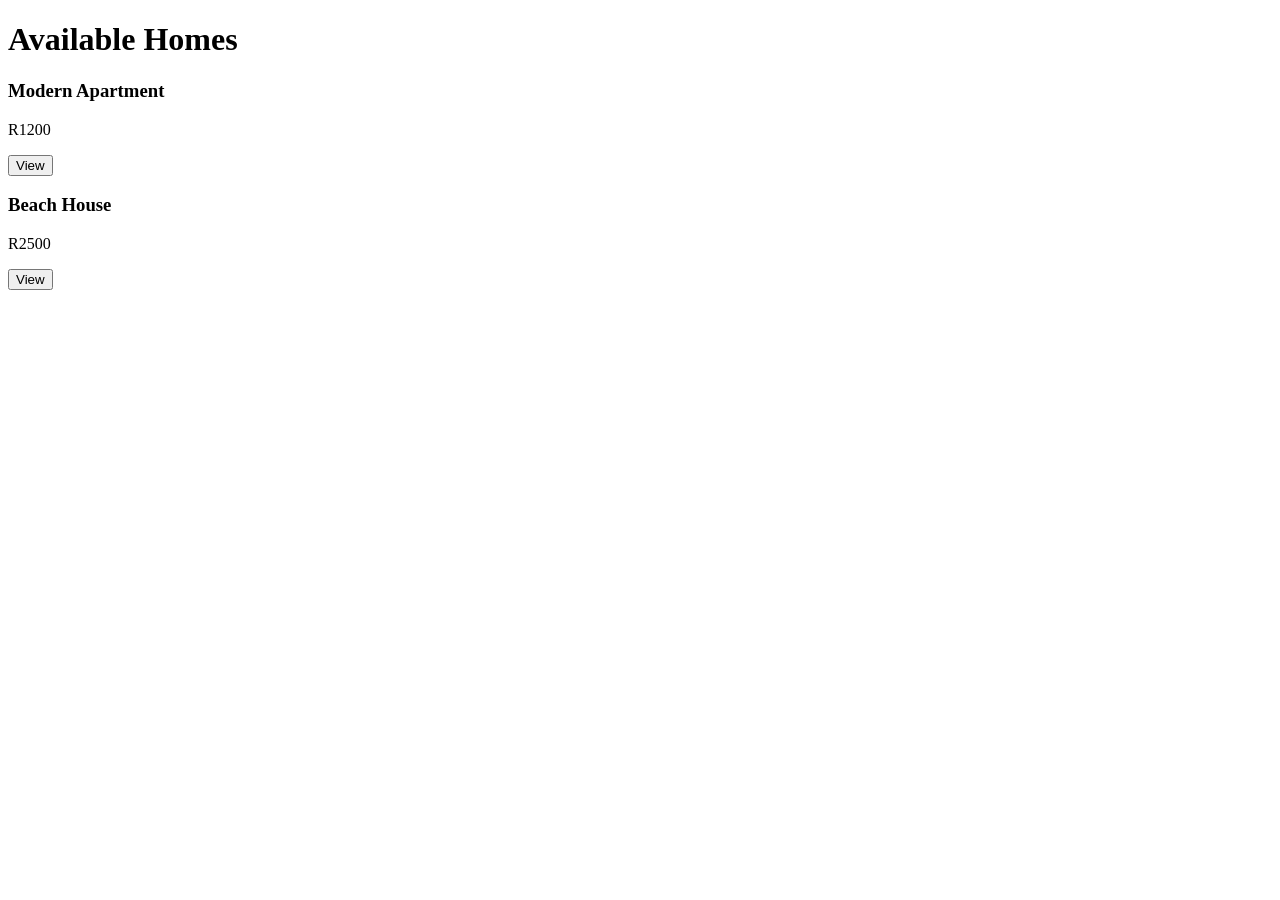
==== Test/index.html @ 42f42791 "home-details" ====
<!DOCTYPE html>
<html>
<head>
  <title>Homes</title>
</head>
<body>

  <h1>Available Homes</h1>
  <div id="list"></div>

  <script>
    const houses = [
      { id: 1, title: "Modern Apartment", price: 1200 },
      { id: 2, title: "Beach House", price: 2500 }
    ];

    const list = document.getElementById("list");

    houses.forEach(house => {
      const div = document.createElement("div");

      div.innerHTML = `
        <h3>${house.title}</h3>
        <p>R${house.price}</p>
        <button onclick="viewHouse(${house.id})">View</button>
      `;

      list.appendChild(div);
    });

    function viewHouse(id) {
      // Redirect to new page with ID in URL
      window.location.href = `house.html?id=${id}`;
    }
  </script>

</body>
</html>
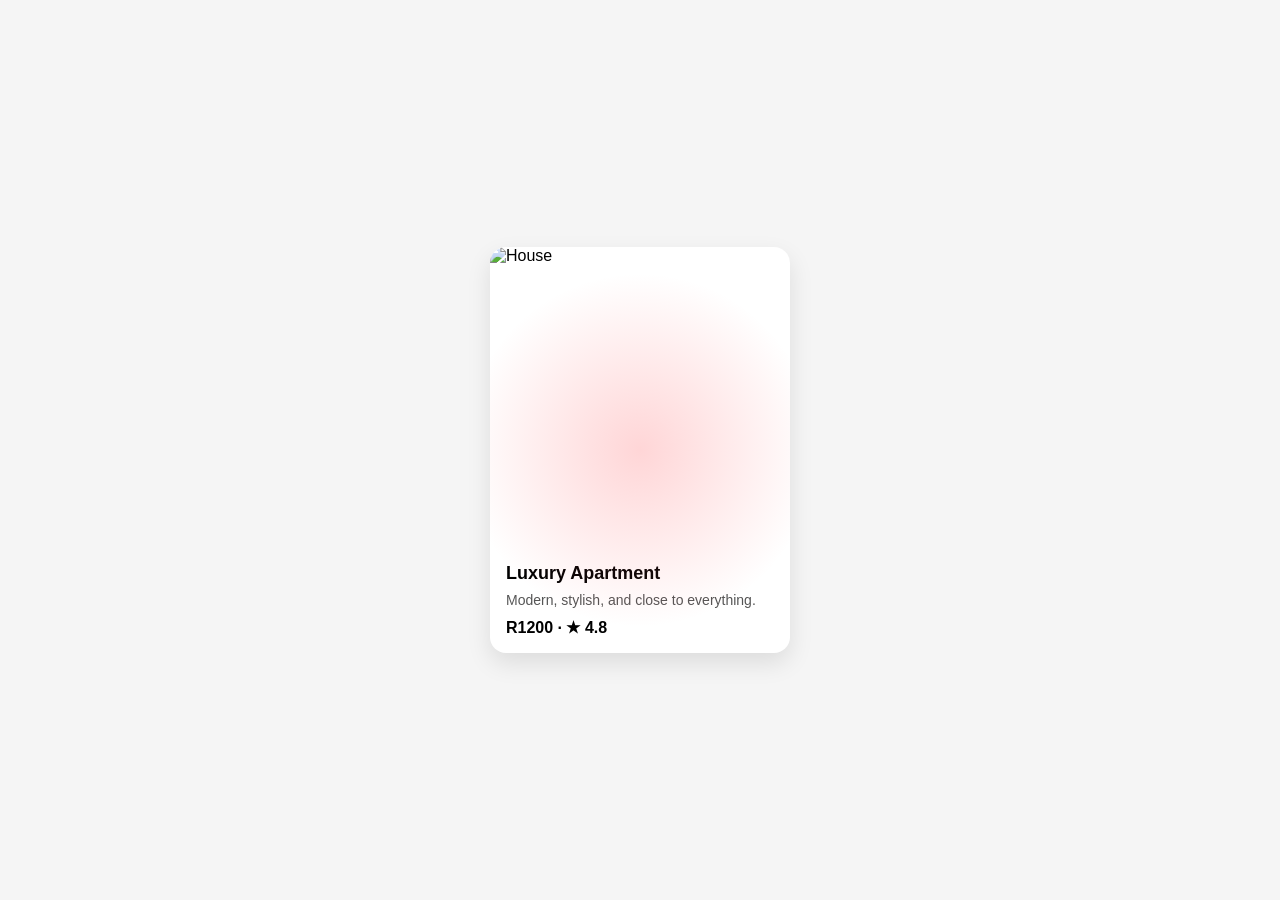
==== commit 4380170e: "Bottom tabs" ====
--- a/Test/index.html
+++ b/Test/index.html
@@ -1,38 +1,94 @@
+
 <!DOCTYPE html>
-<html>
+<html lang="en">
 <head>
-  <title>Homes</title>
+  <meta charset="UTF-8">
+  <title>Always Glow Card</title>
+
+  <style>
+    * {
+      box-sizing: border-box;
+      margin: 0;
+      padding: 0;
+      font-family: Arial, sans-serif;
+    }
+
+    body {
+      background: #f5f5f5;
+      display: flex;
+      justify-content: center;
+      align-items: center;
+      height: 100vh;
+    }
+
+    .card {
+      position: relative;
+      width: 300px;
+      border-radius: 16px;
+      overflow: hidden;
+      background: white;
+      box-shadow: 0 10px 25px rgba(0,0,0,0.1);
+    }
+
+    /* 🔥 Always-on glow */
+    .card::before {
+      content: "";
+      position: absolute;
+      inset: 0;
+      background: radial-gradient(
+        circle at center,
+        rgba(255, 90, 95, 0.25),
+        transparent 70%
+      );
+      pointer-events: none;
+    }
+
+    .image-container {
+      width: 100%;
+      aspect-ratio: 1 / 1;
+      overflow: hidden;
+    }
+
+    .image-container img {
+      width: 100%;
+      height: 100%;
+      object-fit: cover;
+    }
+
+    .content {
+      padding: 16px;
+    }
+
+    .title {
+      font-size: 18px;
+      font-weight: bold;
+      margin-bottom: 8px;
+    }
+
+    .description {
+      font-size: 14px;
+      color: #555;
+      margin-bottom: 10px;
+    }
+
+    .price {
+      font-weight: bold;
+    }
+  </style>
 </head>
+
 <body>
 
-  <h1>Available Homes</h1>
-  <div id="list"></div>
-
-  <script>
-    const houses = [
-      { id: 1, title: "Modern Apartment", price: 1200 },
-      { id: 2, title: "Beach House", price: 2500 }
-    ];
-
-    const list = document.getElementById("list");
-
-    houses.forEach(house => {
-      const div = document.createElement("div");
-
-      div.innerHTML = `
-        <h3>${house.title}</h3>
-        <p>R${house.price}</p>
-        <button onclick="viewHouse(${house.id})">View</button>
-      `;
-
-      list.appendChild(div);
-    });
-
-    function viewHouse(id) {
-      // Redirect to new page with ID in URL
-      window.location.href = `house.html?id=${id}`;
-    }
-  </script>
+  <div class="card">
+    <div class="image-container">
+      <img src="https://picsum.photos/400" alt="House">
+    </div>
+    <div class="content">
+      <p class="title">Luxury Apartment</p>
+      <p class="description">Modern, stylish, and close to everything.</p>
+      <p class="price">R1200 · ★ 4.8</p>
+    </div>
+  </div>
 
 </body>
-</html>+</html>
